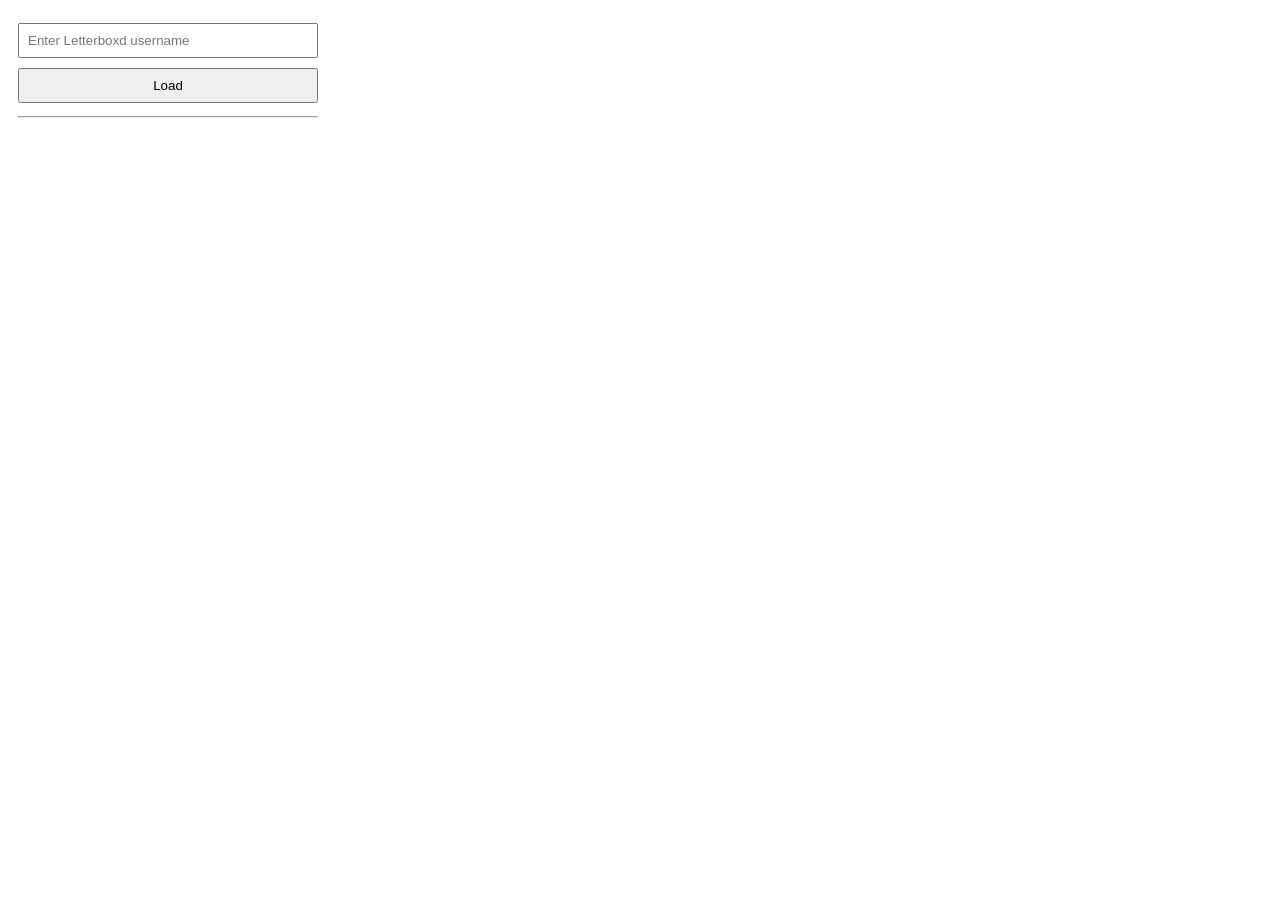
==== popup.html @ 850ef1f8 "Basic functionality as browser extension" ====
<!DOCTYPE html>
<html>
<head>
  <title>Letterboxd Roulette</title>
  <link rel="stylesheet" href="popup.css" />
</head>
<body>
  <form id="watchlistForm">
    <input id="usernameInput" type="text" placeholder="Enter Letterboxd username"/>
    <button type="submit">Load</button>
  </form>
  <hr>
  <div id="spinner" style="display: none;"><div class="spinner"></div></div>
  <div id="results"></div>
  <script src="popup.js"></script>
</body>
</html>
---- popup.css ----
body {
  font-family: sans-serif;
  padding: 10px;
  width: 300px;
}

input, button {
  width: 100%;
  box-sizing: border-box;
  padding: 8px;
  margin: 5px 0;
}

.spinner {
  width: 24px;
  height: 24px;
  border: 3px solid #ccc;
  border-top-color: #000;
  border-radius: 50%;
  animation: spin 0.8s linear infinite;
  margin: 10px auto;
}

@keyframes spin {
  to {
    transform: rotate(360deg);
  }
}
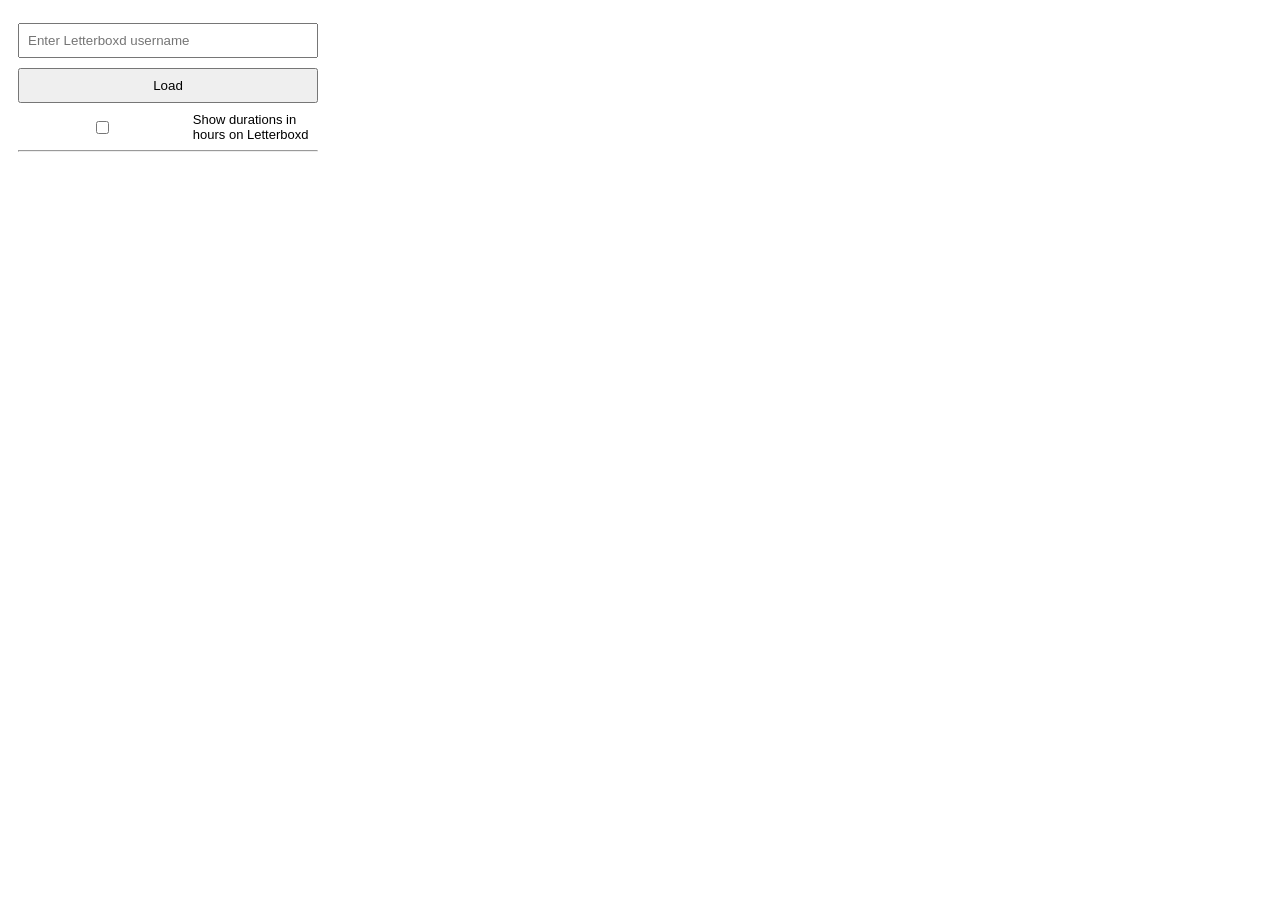
==== commit 5deb40f9: "Add hours-mode toggle for Letterboxd durations Adds a checkbox in the popup that converts movie runt" ====
--- a/popup.html
+++ b/popup.html
@@ -9,6 +9,9 @@
     <input id="usernameInput" type="text" placeholder="Enter Letterboxd username"/>
     <button type="submit">Load</button>
   </form>
+  <label style="display:flex;align-items:center;gap:6px;margin:4px 0;font-size:13px;">
+    <input type="checkbox" id="hoursModeToggle"> Show durations in hours on Letterboxd
+  </label>
   <hr>
   <div id="spinner" style="display: none;"><div class="spinner"></div></div>
   <div id="results"></div>
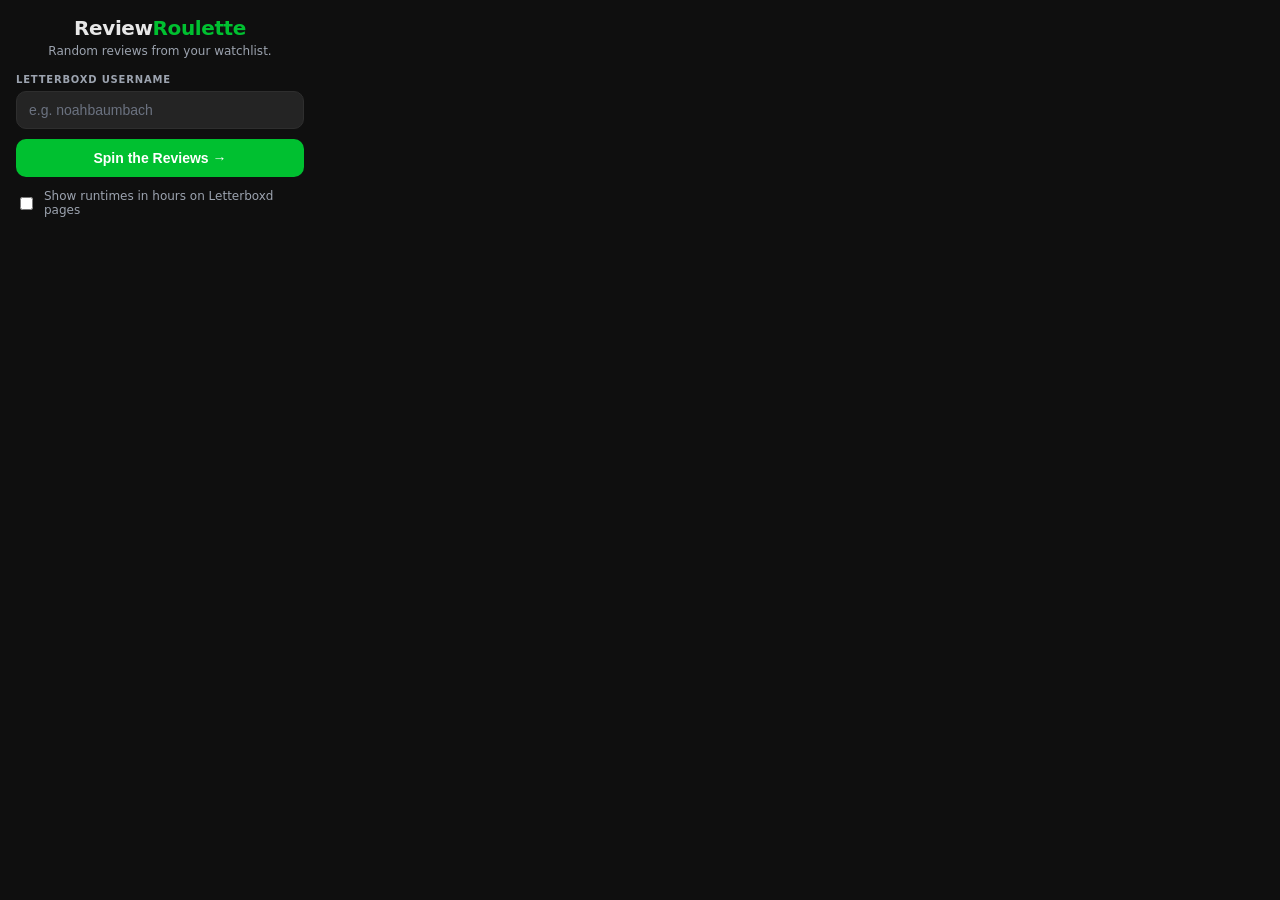
==== commit 409e1bfe: "Restyle popup and icon to match FlickPick's dark theme Rework the popup UI with FlickPick's color pa" ====
--- a/popup.html
+++ b/popup.html
@@ -1,18 +1,27 @@
 <!DOCTYPE html>
 <html>
 <head>
+  <meta charset="UTF-8" />
   <title>Letterboxd Roulette</title>
   <link rel="stylesheet" href="popup.css" />
 </head>
 <body>
+  <div class="header">
+    <h1>Review<span class="accent">Roulette</span></h1>
+    <p class="subtitle">Random reviews from your watchlist.</p>
+  </div>
+
   <form id="watchlistForm">
-    <input id="usernameInput" type="text" placeholder="Enter Letterboxd username"/>
-    <button type="submit">Load</button>
+    <label class="field-label" for="usernameInput">Letterboxd Username</label>
+    <input id="usernameInput" type="text" placeholder="e.g. noahbaumbach" autocomplete="off" autocapitalize="none" spellcheck="false" />
+    <button type="submit">Spin the Reviews &rarr;</button>
   </form>
-  <label style="display:flex;align-items:center;gap:6px;margin:4px 0;font-size:13px;">
-    <input type="checkbox" id="hoursModeToggle"> Show durations in hours on Letterboxd
+
+  <label class="toggle-row">
+    <input type="checkbox" id="hoursModeToggle">
+    Show runtimes in hours on Letterboxd pages
   </label>
-  <hr>
+
   <div id="spinner" style="display: none;"><div class="spinner"></div></div>
   <div id="results"></div>
   <script src="popup.js"></script>
--- a/popup.css
+++ b/popup.css
@@ -1,24 +1,179 @@
-body {
-  font-family: sans-serif;
-  padding: 10px;
-  width: 300px;
+:root {
+  --lb-bg: #0f0f0f;
+  --lb-surface: #1a1a1a;
+  --lb-card: #242424;
+  --lb-border: #2e2e2e;
+  --lb-accent: #00c030;
+  --lb-accent-dim: #009020;
+  --lb-muted: #6b7280;
+  --lb-text: #e8e8e8;
+  --lb-text-dim: #9ca3af;
 }
 
-input, button {
+* {
+  box-sizing: border-box;
+}
+
+html, body {
+  border-radius: 12px;
+  overflow: hidden;
+}
+
+body {
+  width: 320px;
+  margin: 0;
+  padding: 16px;
+  background: var(--lb-bg);
+  color: var(--lb-text);
+  font-family: Inter, system-ui, -apple-system, sans-serif;
+}
+
+.header {
+  text-align: center;
+  margin-bottom: 16px;
+}
+
+.header h1 {
+  margin: 0;
+  font-size: 20px;
+  font-weight: 800;
+  letter-spacing: -0.02em;
+  color: var(--lb-text);
+}
+
+.header h1 .accent {
+  color: var(--lb-accent);
+}
+
+.subtitle {
+  margin: 4px 0 0;
+  font-size: 12px;
+  color: var(--lb-text-dim);
+}
+
+.field-label {
+  display: block;
+  font-size: 10px;
+  font-weight: 600;
+  text-transform: uppercase;
+  letter-spacing: 0.08em;
+  color: var(--lb-text-dim);
+  margin-bottom: 6px;
+}
+
+input[type="text"] {
   width: 100%;
   box-sizing: border-box;
-  padding: 8px;
-  margin: 5px 0;
+  padding: 10px 12px;
+  margin: 0 0 10px;
+  background: var(--lb-card);
+  border: 1px solid var(--lb-border);
+  border-radius: 10px;
+  color: var(--lb-text);
+  font-size: 14px;
+  transition: border-color 0.15s ease;
+}
+
+input[type="text"]::placeholder {
+  color: var(--lb-muted);
+}
+
+input[type="text"]:focus {
+  outline: none;
+  border-color: var(--lb-accent);
+}
+
+button {
+  width: 100%;
+  box-sizing: border-box;
+  padding: 11px;
+  border: none;
+  border-radius: 10px;
+  background: var(--lb-accent);
+  color: #fff;
+  font-weight: 700;
+  font-size: 14px;
+  cursor: pointer;
+  transition: background-color 0.15s ease, transform 0.1s ease;
+}
+
+button:hover {
+  background: var(--lb-accent-dim);
+}
+
+button:active {
+  transform: scale(0.97);
+}
+
+.toggle-row {
+  display: flex;
+  align-items: center;
+  gap: 8px;
+  margin: 12px 0 4px;
+  font-size: 12px;
+  color: var(--lb-text-dim);
+}
+
+.toggle-row input {
+  accent-color: var(--lb-accent);
+}
+
+#results {
+  margin-top: 10px;
+  display: flex;
+  flex-direction: column;
+  gap: 10px;
+}
+
+.review-card {
+  display: block;
+  width: 100%;
+  text-align: left;
+  background: var(--lb-card);
+  border: 1px solid var(--lb-border);
+  border-radius: 10px;
+  padding: 12px;
+  cursor: pointer;
+  font: inherit;
+  transition: border-color 0.15s ease, background-color 0.15s ease;
+}
+
+.review-card:hover {
+  border-color: var(--lb-accent);
+  background: var(--lb-surface);
+}
+
+.review-card:active {
+  transform: scale(0.99);
+}
+
+.review-card p {
+  margin: 0 0 8px;
+  font-size: 13px;
+  line-height: 1.45;
+  color: var(--lb-text);
+  white-space: pre-line;
+}
+
+.review-card-cta {
+  font-size: 12px;
+  font-weight: 600;
+  color: var(--lb-accent);
+}
+
+.error {
+  color: #f87171;
+  font-size: 13px;
 }
 
 .spinner {
-  width: 24px;
-  height: 24px;
-  border: 3px solid #ccc;
-  border-top-color: #000;
+  width: 28px;
+  height: 28px;
+  border: 3px solid var(--lb-border);
+  border-top-color: var(--lb-accent);
   border-radius: 50%;
   animation: spin 0.8s linear infinite;
-  margin: 10px auto;
+  margin: 14px auto;
 }
 
 @keyframes spin {
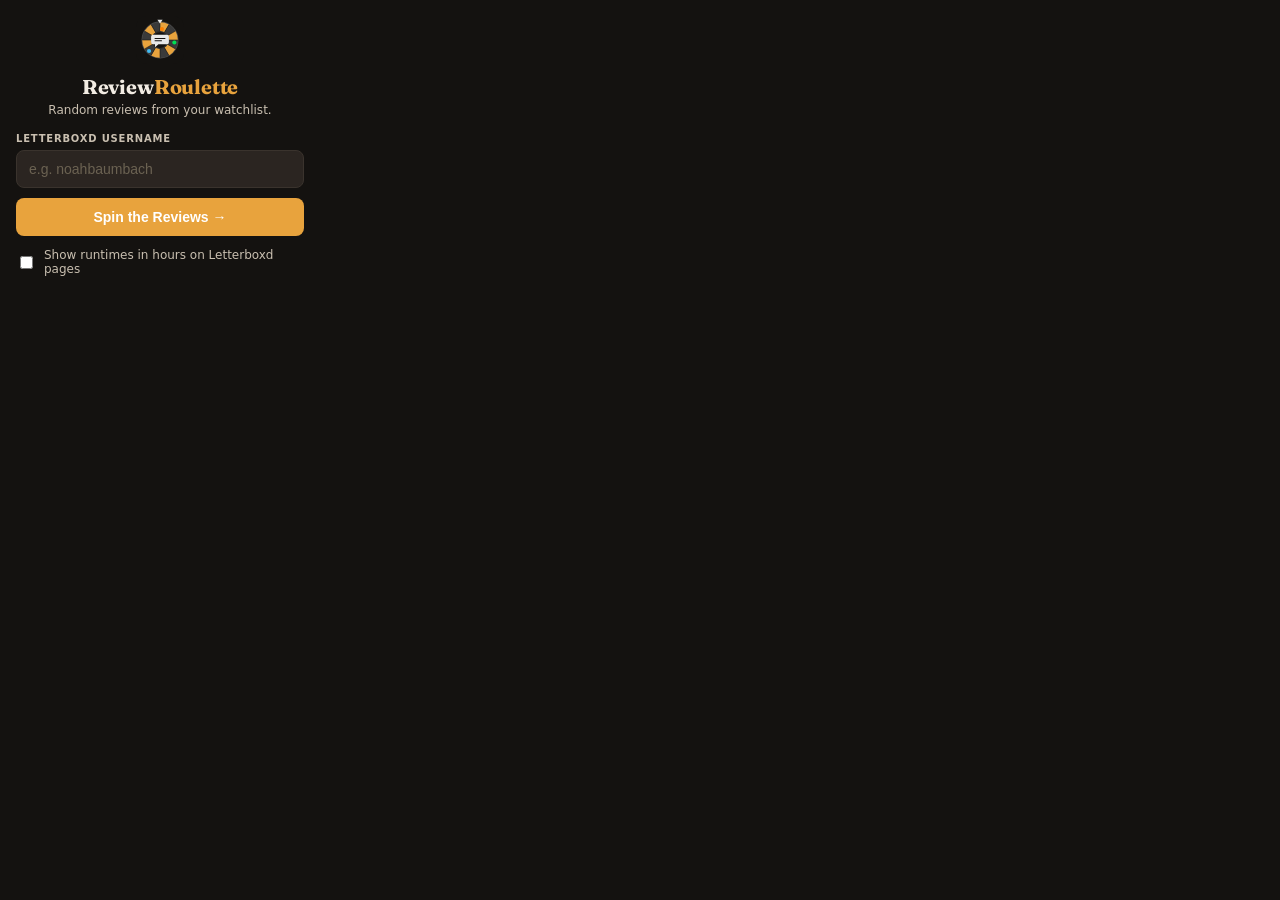
==== commit 07d5aad2: "Rebrand to Marquee: warm cinema palette, serif title, sharper icon Mirrors the flickpick rebrand: sw" ====
--- a/popup.html
+++ b/popup.html
@@ -3,10 +3,14 @@
 <head>
   <meta charset="UTF-8" />
   <title>Letterboxd Roulette</title>
+  <link rel="preconnect" href="https://fonts.googleapis.com" />
+  <link rel="preconnect" href="https://fonts.gstatic.com" crossorigin />
+  <link href="https://fonts.googleapis.com/css2?family=Fraunces:wght@700&display=swap" rel="stylesheet" />
   <link rel="stylesheet" href="popup.css" />
 </head>
 <body>
   <div class="header">
+    <img src="icons/favicon.svg" alt="" class="logo" />
     <h1>Review<span class="accent">Roulette</span></h1>
     <p class="subtitle">Random reviews from your watchlist.</p>
   </div>
--- a/popup.css
+++ b/popup.css
@@ -1,13 +1,13 @@
 :root {
-  --lb-bg: #0f0f0f;
-  --lb-surface: #1a1a1a;
-  --lb-card: #242424;
-  --lb-border: #2e2e2e;
-  --lb-accent: #00c030;
-  --lb-accent-dim: #009020;
-  --lb-muted: #6b7280;
-  --lb-text: #e8e8e8;
-  --lb-text-dim: #9ca3af;
+  --lb-bg: #141210;
+  --lb-surface: #211d1a;
+  --lb-card: #2b2521;
+  --lb-border: #3a332d;
+  --lb-accent: #e8a33d;
+  --lb-accent-dim: #c9862a;
+  --lb-muted: #6b6252;
+  --lb-text: #f2ece3;
+  --lb-text-dim: #c9bfb0;
 }
 
 * {
@@ -15,7 +15,7 @@
 }
 
 html, body {
-  border-radius: 12px;
+  border-radius: 10px;
   overflow: hidden;
 }
 
@@ -33,11 +33,19 @@
   margin-bottom: 16px;
 }
 
+.logo {
+  width: 48px;
+  height: 48px;
+  margin: 0 auto 10px;
+  display: block;
+}
+
 .header h1 {
   margin: 0;
+  font-family: 'Fraunces', serif;
   font-size: 20px;
-  font-weight: 800;
-  letter-spacing: -0.02em;
+  font-weight: 700;
+  letter-spacing: -0.01em;
   color: var(--lb-text);
 }
 
@@ -68,7 +76,7 @@
   margin: 0 0 10px;
   background: var(--lb-card);
   border: 1px solid var(--lb-border);
-  border-radius: 10px;
+  border-radius: 8px;
   color: var(--lb-text);
   font-size: 14px;
   transition: border-color 0.15s ease;
@@ -88,7 +96,7 @@
   box-sizing: border-box;
   padding: 11px;
   border: none;
-  border-radius: 10px;
+  border-radius: 8px;
   background: var(--lb-accent);
   color: #fff;
   font-weight: 700;
@@ -131,7 +139,7 @@
   text-align: left;
   background: var(--lb-card);
   border: 1px solid var(--lb-border);
-  border-radius: 10px;
+  border-radius: 8px;
   padding: 12px;
   cursor: pointer;
   font: inherit;
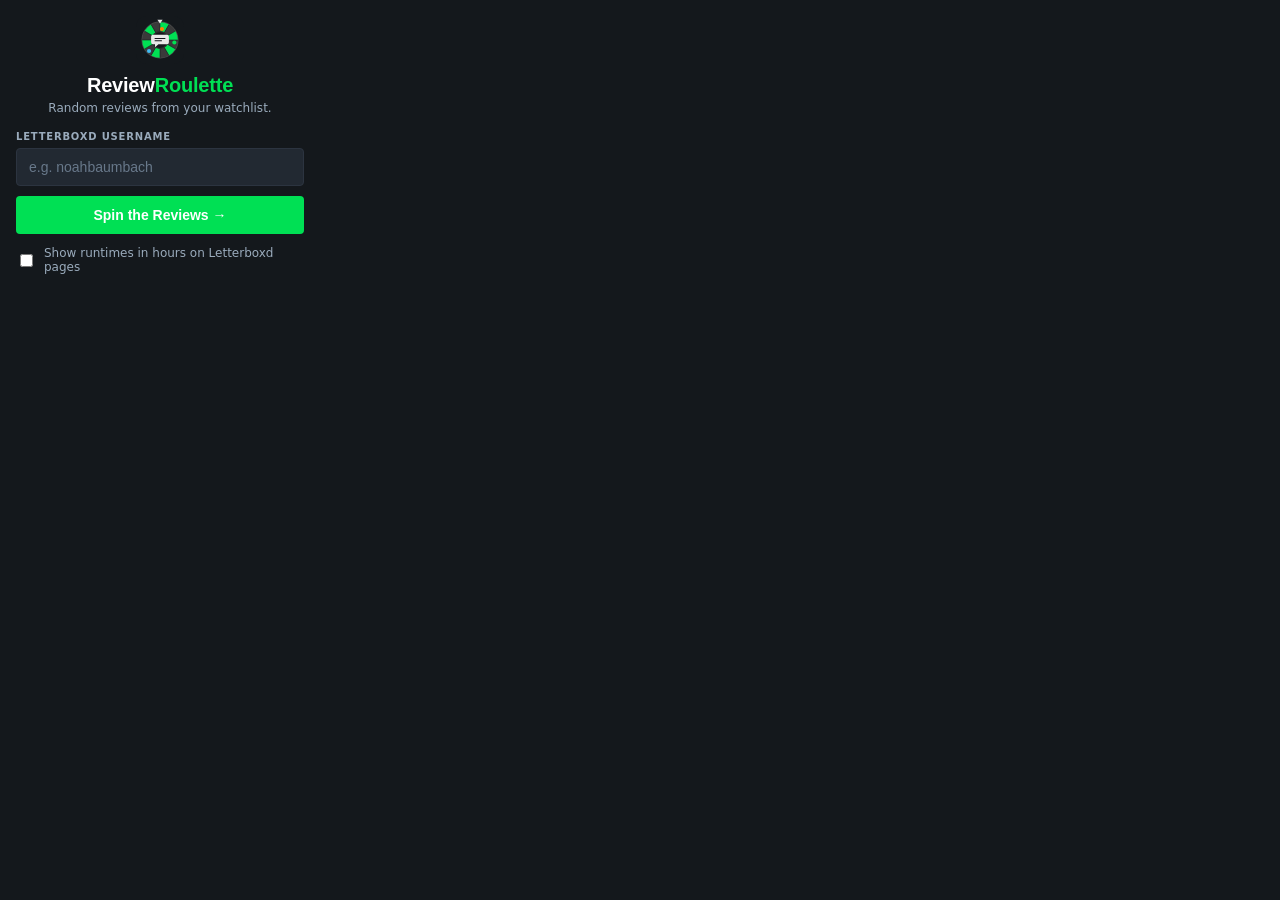
==== commit 260b5bc1: "Rebrand to Review Roulette Co-Authored-By: Claude Sonnet 5 <noreply@anthropic.com>" ====
--- a/popup.html
+++ b/popup.html
@@ -2,10 +2,7 @@
 <html>
 <head>
   <meta charset="UTF-8" />
-  <title>Letterboxd Roulette</title>
-  <link rel="preconnect" href="https://fonts.googleapis.com" />
-  <link rel="preconnect" href="https://fonts.gstatic.com" crossorigin />
-  <link href="https://fonts.googleapis.com/css2?family=Fraunces:wght@700&display=swap" rel="stylesheet" />
+  <title>Review Roulette</title>
   <link rel="stylesheet" href="popup.css" />
 </head>
 <body>
--- a/popup.css
+++ b/popup.css
@@ -1,13 +1,13 @@
 :root {
-  --lb-bg: #141210;
-  --lb-surface: #211d1a;
-  --lb-card: #2b2521;
-  --lb-border: #3a332d;
-  --lb-accent: #e8a33d;
-  --lb-accent-dim: #c9862a;
-  --lb-muted: #6b6252;
-  --lb-text: #f2ece3;
-  --lb-text-dim: #c9bfb0;
+  --lb-bg: #14181c;
+  --lb-surface: #1c2228;
+  --lb-card: #222932;
+  --lb-border: #2c3440;
+  --lb-accent: #00e054;
+  --lb-accent-dim: #00b043;
+  --lb-muted: #68788a;
+  --lb-text: #ffffff;
+  --lb-text-dim: #9aabbc;
 }
 
 * {
@@ -15,7 +15,7 @@
 }
 
 html, body {
-  border-radius: 10px;
+  border-radius: 12px;
   overflow: hidden;
 }
 
@@ -42,7 +42,7 @@
 
 .header h1 {
   margin: 0;
-  font-family: 'Fraunces', serif;
+  font-family: 'Manrope', sans-serif;
   font-size: 20px;
   font-weight: 700;
   letter-spacing: -0.01em;
@@ -76,7 +76,7 @@
   margin: 0 0 10px;
   background: var(--lb-card);
   border: 1px solid var(--lb-border);
-  border-radius: 8px;
+  border-radius: 4px;
   color: var(--lb-text);
   font-size: 14px;
   transition: border-color 0.15s ease;
@@ -96,7 +96,7 @@
   box-sizing: border-box;
   padding: 11px;
   border: none;
-  border-radius: 8px;
+  border-radius: 4px;
   background: var(--lb-accent);
   color: #fff;
   font-weight: 700;
@@ -139,7 +139,7 @@
   text-align: left;
   background: var(--lb-card);
   border: 1px solid var(--lb-border);
-  border-radius: 8px;
+  border-radius: 4px;
   padding: 12px;
   cursor: pointer;
   font: inherit;
